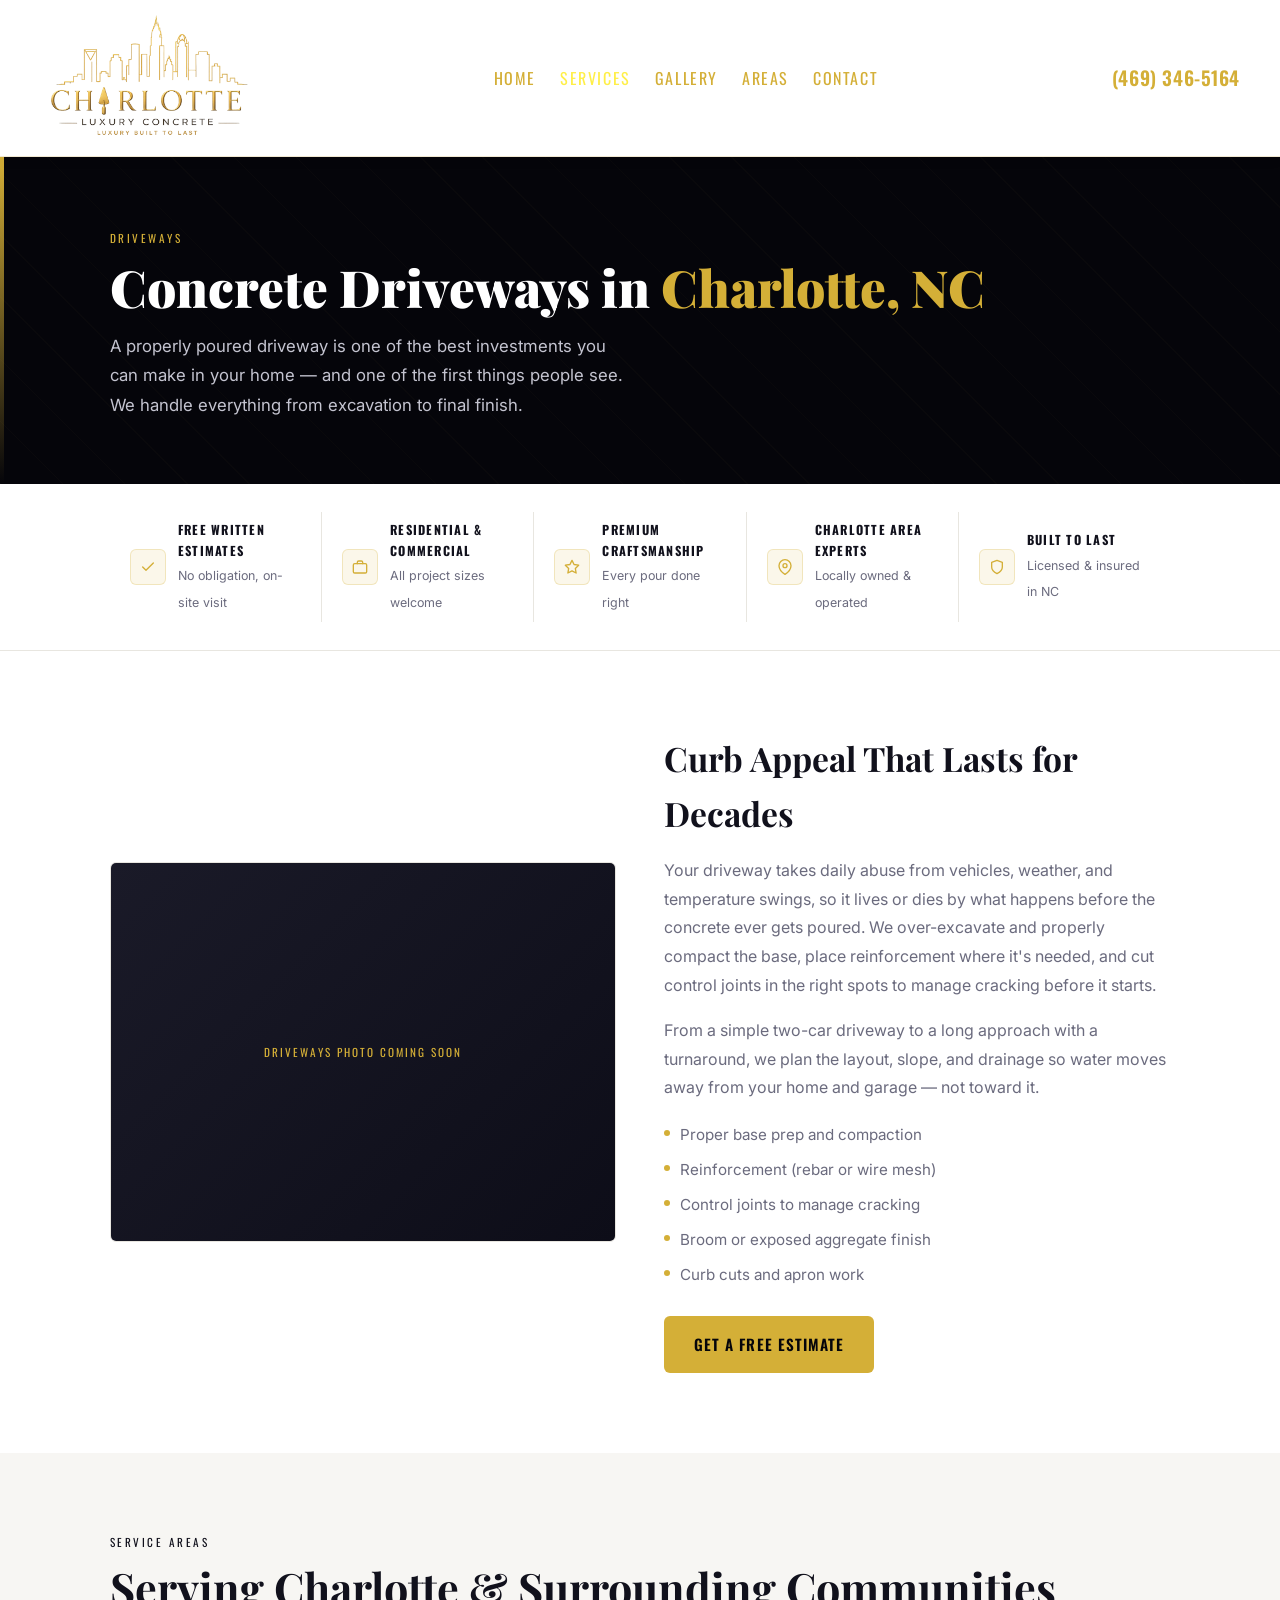
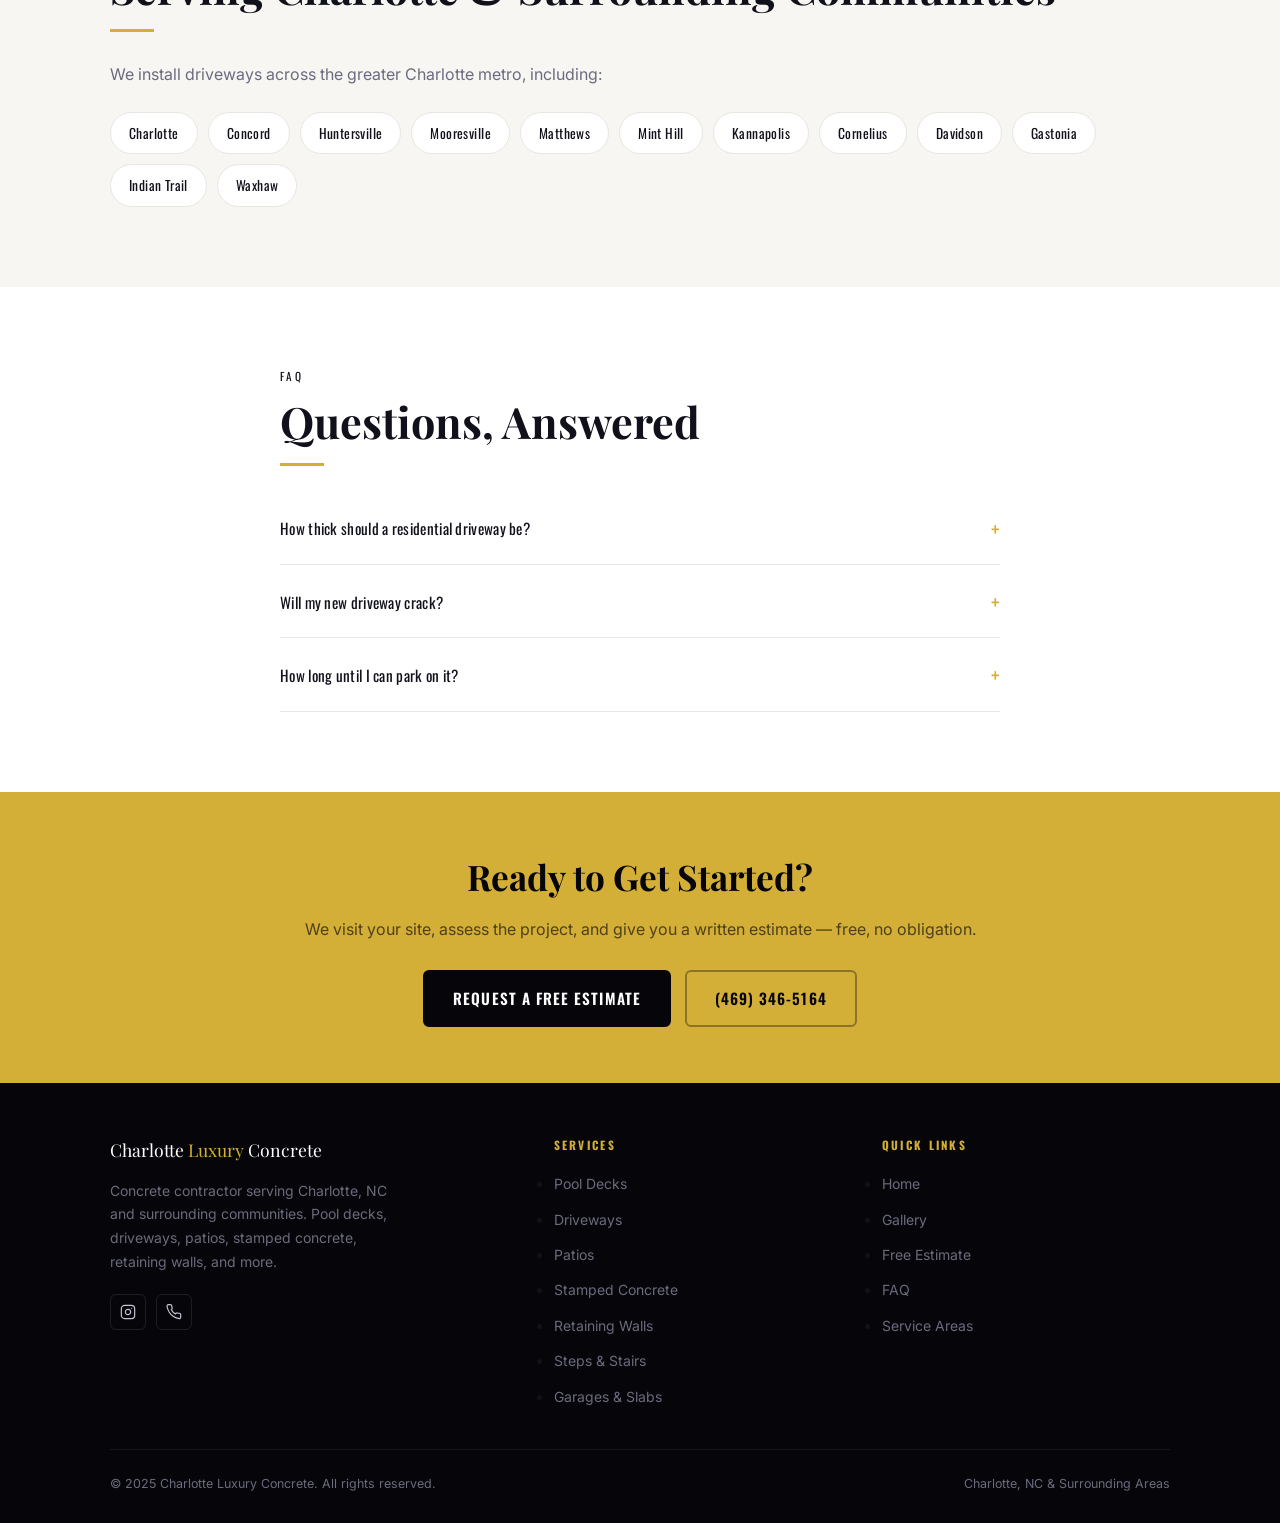
==== concrete-driveways-charlotte-nc.html @ 7047882f "Add 8 SEO service pages (driveways, patios, steps, footings, garage slabs, pool decks, retaining wal" ====
<!DOCTYPE html>
<html lang="en">
<head>
  <meta charset="UTF-8" />
  <meta name="viewport" content="width=device-width, initial-scale=1.0" />
  <title>Concrete Driveways Charlotte, NC | Charlotte Luxury Concrete</title>
  <meta name="description" content="Durable concrete driveways in Charlotte, NC — proper base prep, reinforcement, and clean finish work. Free written estimates. Call (469) 346-5164." />
  <link rel="preconnect" href="https://fonts.googleapis.com" />
  <link rel="preconnect" href="https://fonts.gstatic.com" crossorigin />
  <link href="https://fonts.googleapis.com/css2?family=Playfair+Display:wght@700;900&family=Inter:wght@400;500;600&family=Oswald:wght@500;600&display=swap" rel="stylesheet" />
  <link rel="stylesheet" href="style.css" />
</head>
<body>

<header class="site-header">
  <div class="header-inner">
    <a href="index.html" class="brand">
      <img src="logo.png" alt="Charlotte Luxury Concrete" class="brand-logo"
           onerror="this.style.display='none';this.nextElementSibling.style.display='block'"/>
      <span style="display:none;font-family:var(--f-serif);font-size:1rem;color:var(--white);">Charlotte <span style="color:var(--gold)">Luxury</span> Concrete</span>
    </a>
    <nav class="header-nav">
      <a href="index.html">Home</a>
      <a href="services.html" class="active">Services</a>
      <a href="gallery.html">Gallery</a>
      <a href="index.html#areas">Areas</a>
      <a href="contact.html">Contact</a>
    </nav>
    <a href="tel:4693465164" class="header-phone">(469) 346-5164</a>
  </div>
</header>


<section class="page-hero">
  <div class="page-hero-stripe"></div>
  <div class="wrap page-hero-content">
    <span class="eyebrow">Driveways</span>
    <h1>Concrete Driveways in <span class="gold">Charlotte, NC</span></h1>
    <p>A properly poured driveway is one of the best investments you can make in your home — and one of the first things people see. We handle everything from excavation to final finish.</p>
  </div>
</section>


<div class="trust-bar">
  <div class="wrap">
    <div class="trust-bar-inner">

      <div class="trust-point">
        <div class="trust-icon">
          <svg width="16" height="16" viewBox="0 0 24 24" fill="none" stroke="var(--gold)" stroke-width="2" stroke-linecap="round" stroke-linejoin="round"><polyline points="20 6 9 17 4 12"/></svg>
        </div>
        <div class="trust-text">
          <strong>Free Written Estimates</strong>
          <span>No obligation, on-site visit</span>
        </div>
      </div>

      <div class="trust-point">
        <div class="trust-icon">
          <svg width="16" height="16" viewBox="0 0 24 24" fill="none" stroke="var(--gold)" stroke-width="2" stroke-linecap="round" stroke-linejoin="round"><rect x="2" y="7" width="20" height="14" rx="2"/><path d="M16 7V5a2 2 0 0 0-2-2h-4a2 2 0 0 0-2 2v2"/></svg>
        </div>
        <div class="trust-text">
          <strong>Residential &amp; Commercial</strong>
          <span>All project sizes welcome</span>
        </div>
      </div>

      <div class="trust-point">
        <div class="trust-icon">
          <svg width="16" height="16" viewBox="0 0 24 24" fill="none" stroke="var(--gold)" stroke-width="2" stroke-linecap="round" stroke-linejoin="round"><path d="M12 2l3.09 6.26L22 9.27l-5 4.87 1.18 6.88L12 17.77l-6.18 3.25L7 14.14 2 9.27l6.91-1.01L12 2z"/></svg>
        </div>
        <div class="trust-text">
          <strong>Premium Craftsmanship</strong>
          <span>Every pour done right</span>
        </div>
      </div>

      <div class="trust-point">
        <div class="trust-icon">
          <svg width="16" height="16" viewBox="0 0 24 24" fill="none" stroke="var(--gold)" stroke-width="2" stroke-linecap="round" stroke-linejoin="round"><path d="M21 10c0 7-9 13-9 13s-9-6-9-13a9 9 0 0 1 18 0z"/><circle cx="12" cy="10" r="3"/></svg>
        </div>
        <div class="trust-text">
          <strong>Charlotte Area Experts</strong>
          <span>Locally owned &amp; operated</span>
        </div>
      </div>

      <div class="trust-point">
        <div class="trust-icon">
          <svg width="16" height="16" viewBox="0 0 24 24" fill="none" stroke="var(--gold)" stroke-width="2" stroke-linecap="round" stroke-linejoin="round"><path d="M12 22s8-4 8-10V5l-8-3-8 3v7c0 6 8 10 8 10z"/></svg>
        </div>
        <div class="trust-text">
          <strong>Built to Last</strong>
          <span>Licensed &amp; insured in NC</span>
        </div>
      </div>

    </div>
  </div>
</div>


<section class="sec">
  <div class="wrap">
    <div class="detail-split">
      <div class="detail-media">
        <div class="detail-ph"><span>Driveways Photo Coming Soon</span></div>
      </div>
      <div class="detail-copy">
        <h2>Curb Appeal That Lasts for Decades</h2>
        <p>Your driveway takes daily abuse from vehicles, weather, and temperature swings, so it lives or dies by what happens before the concrete ever gets poured. We over-excavate and properly compact the base, place reinforcement where it's needed, and cut control joints in the right spots to manage cracking before it starts.</p>
          <p>From a simple two-car driveway to a long approach with a turnaround, we plan the layout, slope, and drainage so water moves away from your home and garage — not toward it.</p>
        <ul class="feature-list">
          <li>Proper base prep and compaction</li>
            <li>Reinforcement (rebar or wire mesh)</li>
            <li>Control joints to manage cracking</li>
            <li>Broom or exposed aggregate finish</li>
            <li>Curb cuts and apron work</li>
        </ul>
        <a href="contact.html" class="btn btn-gold">Get a Free Estimate</a>
      </div>
    </div>
  </div>
</section>


<section class="sec sec--off">
  <div class="wrap">
    <span class="eyebrow eyebrow--dark">Service Areas</span>
    <h2 class="sec-title">Serving Charlotte &amp; Surrounding Communities</h2>
    <div class="rule"></div>
    <p class="sec-sub">We install driveways across the greater Charlotte metro, including:</p>
    <div class="area-chips">
      <span class="chip">Charlotte</span>
      <span class="chip">Concord</span>
      <span class="chip">Huntersville</span>
      <span class="chip">Mooresville</span>
      <span class="chip">Matthews</span>
      <span class="chip">Mint Hill</span>
      <span class="chip">Kannapolis</span>
      <span class="chip">Cornelius</span>
      <span class="chip">Davidson</span>
      <span class="chip">Gastonia</span>
      <span class="chip">Indian Trail</span>
      <span class="chip">Waxhaw</span>
    </div>
  </div>
</section>


<section class="sec">
  <div class="wrap" style="max-width:760px;">
    <span class="eyebrow eyebrow--dark">FAQ</span>
    <h2 class="sec-title">Questions, Answered</h2>
    <div class="rule"></div>
    <div class="faq-list">
      <details>
        <summary>How thick should a residential driveway be?</summary>
        <p>We typically pour 4 inches for standard passenger vehicles, going thicker with added reinforcement if you're regularly parking heavier vehicles like RVs or work trucks.</p>
      </details>

      <details>
        <summary>Will my new driveway crack?</summary>
        <p>All concrete can crack over time — our job is to control where it happens. Proper base prep, reinforcement, and correctly spaced control joints keep cracking minimal and predictable instead of random and unsightly.</p>
      </details>

      <details>
        <summary>How long until I can park on it?</summary>
        <p>Light foot traffic is fine after about 24 hours. We recommend waiting 7 days before parking vehicles on it, and a full 28 days before it reaches full strength.</p>
      </details>
    </div>
  </div>
</section>


<section class="cta-band">
  <div class="wrap">
    <h2>Ready to Get Started?</h2>
    <p>We visit your site, assess the project, and give you a written estimate — free, no obligation.</p>
    <div style="display:flex;gap:14px;justify-content:center;flex-wrap:wrap;">
      <a href="contact.html" class="btn btn-navy">Request a Free Estimate</a>
      <a href="tel:4693465164" class="btn btn-outline-dark">(469) 346-5164</a>
    </div>
  </div>
</section>


<footer class="site-footer">
  <div class="wrap">
    <div class="footer-inner">
      <div class="footer-brand">
        <span style="font-family:var(--f-serif);font-size:1.1rem;color:var(--white);">
          Charlotte <span style="color:var(--gold)">Luxury</span> Concrete
        </span>
        <p>Concrete contractor serving Charlotte, NC and surrounding communities. Pool decks, driveways, patios, stamped concrete, retaining walls, and more.</p>
        <div class="footer-social">
          <a href="https://www.instagram.com/charlotteluxuryconcrete/" target="_blank" title="Instagram">
            <svg width="16" height="16" viewBox="0 0 24 24" fill="none" stroke="currentColor" stroke-width="1.8" stroke-linecap="round" stroke-linejoin="round"><rect x="2" y="2" width="20" height="20" rx="5" ry="5"/><path d="M16 11.37A4 4 0 1 1 12.63 8 4 4 0 0 1 16 11.37z"/><line x1="17.5" y1="6.5" x2="17.51" y2="6.5"/></svg>
          </a>
          <a href="tel:4693465164" title="Call Us">
            <svg width="16" height="16" viewBox="0 0 24 24" fill="none" stroke="currentColor" stroke-width="1.8" stroke-linecap="round" stroke-linejoin="round"><path d="M22 16.92v3a2 2 0 0 1-2.18 2 19.79 19.79 0 0 1-8.63-3.07A19.5 19.5 0 0 1 4.69 12 19.79 19.79 0 0 1 1.6 3.37 2 2 0 0 1 3.55 1h3a2 2 0 0 1 2 1.72c.127.96.361 1.903.7 2.81a2 2 0 0 1-.45 2.11L7.91 8.54a16 16 0 0 0 6.29 6.29l.91-.9a2 2 0 0 1 2.11-.45c.907.339 1.85.573 2.81.7A2 2 0 0 1 22 16.92z"/></svg>
          </a>
        </div>
      </div>
      <div class="footer-col">
        <h4>Services</h4>
        <ul>
          <li><a href="pool-decks-charlotte-nc.html">Pool Decks</a></li>
          <li><a href="concrete-driveways-charlotte-nc.html">Driveways</a></li>
          <li><a href="concrete-patios-charlotte-nc.html">Patios</a></li>
          <li><a href="stamped-concrete-charlotte-nc.html">Stamped Concrete</a></li>
          <li><a href="retaining-walls-charlotte-nc.html">Retaining Walls</a></li>
          <li><a href="concrete-steps-charlotte-nc.html">Steps &amp; Stairs</a></li>
          <li><a href="garage-slabs-charlotte-nc.html">Garages &amp; Slabs</a></li>
        </ul>
      </div>
      <div class="footer-col">
        <h4>Quick Links</h4>
        <ul>
          <li><a href="index.html">Home</a></li>
          <li><a href="gallery.html">Gallery</a></li>
          <li><a href="contact.html">Free Estimate</a></li>
          <li><a href="index.html#faq">FAQ</a></li>
          <li><a href="index.html#areas">Service Areas</a></li>
        </ul>
      </div>
    </div>
    <div class="footer-bottom">
      <span>&copy; 2025 Charlotte Luxury Concrete. All rights reserved.</span>
      <span>Charlotte, NC &amp; Surrounding Areas</span>
    </div>
  </div>
</footer>

<a href="tel:4693465164" class="btn btn-gold float-call">Call for Free Estimate</a>

</body>
</html>
---- style.css ----
/* ── Tokens ── */
:root {
  --navy:    #05050A;
  --dark:    #11111C;
  --dark2:   #1A1A28;
  --gold:    #D4AF37;
  --gold-lt: #F4D03F;
  --gray:    #6b6b7e;
  --gray-lt: #c4c4d0;
  --off:     #f7f6f3;
  --white:   #ffffff;
  --radius:  6px;
  --ease:    all .25s ease;

  --f-serif: 'Playfair Display', Georgia, serif;
  --f-sans:  'Inter', system-ui, sans-serif;
  --f-head:  'Oswald', 'Arial Narrow', sans-serif;
}

/* ── Reset ── */
*, *::before, *::after { box-sizing: border-box; margin: 0; padding: 0; }
html { scroll-behavior: smooth; }
body { font-family: var(--f-sans); color: var(--dark); background: var(--white); line-height: 1.65; overflow-x: hidden; }
img { max-width: 100%; display: block; }
a { color: inherit; text-decoration: none; }

/* ── Shared ── */
.wrap { max-width: 1100px; margin: 0 auto; padding: 0 20px; }
.sec  { padding: 80px 0; }
.sec--dark { background: var(--dark);  color: var(--white); }
.sec--navy { background: var(--navy); color: var(--white); }
.sec--off  { background: var(--off); }

.eyebrow {
  display: block;
  font-family: var(--f-head);
  font-size: .7rem;
  letter-spacing: .22em;
  text-transform: uppercase;
  color: var(--gold);
  margin-bottom: 12px;
}
.eyebrow--dark { color: var(--dark); }

.sec-title {
  font-family: var(--f-serif);
  font-size: clamp(1.8rem, 4vw, 2.7rem);
  line-height: 1.15;
  margin-bottom: 16px;
}
.sec-sub {
  font-size: 1rem;
  color: var(--gray);
  max-width: 560px;
  line-height: 1.75;
}
.sec-sub--lt { color: var(--gray-lt); }

.rule {
  width: 44px; height: 3px;
  background: var(--gold);
  margin-bottom: 28px;
}
.rule--center { margin-left: auto; margin-right: auto; }

.btn {
  display: inline-flex;
  align-items: center;
  gap: 8px;
  padding: 14px 28px;
  border-radius: var(--radius);
  font-family: var(--f-head);
  font-size: .95rem;
  letter-spacing: .07em;
  text-transform: uppercase;
  font-weight: 600;
  border: 2px solid transparent;
  cursor: pointer;
  transition: var(--ease);
}
.btn-gold  { background: var(--gold); color: var(--navy); }
.btn-gold:hover { background: var(--gold-lt); transform: translateY(-1px); }
.btn-ghost { background: transparent; color: var(--white); border-color: rgba(255,255,255,.5); }
.btn-ghost:hover { background: var(--white); color: var(--navy); }
.btn-dark  { background: var(--dark); color: var(--white); }
.btn-dark:hover { background: var(--dark2); }
.gold { color: var(--gold); }

/* ── Header ── */
.site-header {
  position: sticky; top: 0; z-index: 900;
  background: var(--white);
  border-bottom: 1px solid rgba(201,168,76,.25);
  box-shadow: 0 2px 12px rgba(0,0,0,.07);
}
.header-inner {
  display: flex;
  align-items: center;
  justify-content: space-between;
  padding: 12px 40px;
  max-width: 1400px;
  margin: 0 auto;
  width: 100%;
  gap: 16px;
}
.brand { display: flex; align-items: center; }
.brand-logo { width: 220px; height: auto; display: block; }
@media (max-width: 640px) { .brand-logo { width: 155px; } }
.header-phone {
  font-family: var(--f-head);
  font-size: 1.2rem;
  font-weight: 600;
  color: var(--gold);
  letter-spacing: .03em;
  white-space: nowrap;
  transition: var(--ease);
}
.header-phone:hover { color: var(--gold-lt); filter: brightness(1.15); }
.header-nav { display: flex; align-items: center; gap: 24px; }
.header-nav a {
  font-family: var(--f-head);
  font-size: 1rem;
  letter-spacing: .1em;
  text-transform: uppercase;
  color: var(--gold);
  transition: var(--ease);
}
.header-nav a:hover,
.header-nav a.active { color: var(--gold-lt); filter: brightness(1.15); }

/* ── Page Hero (sub-pages) ── */
.page-hero {
  background: var(--navy);
  padding: 72px 0 64px;
  position: relative;
  overflow: hidden;
}
.page-hero::before {
  content: '';
  position: absolute; inset: 0;
  background: repeating-linear-gradient(45deg, rgba(201,168,76,.025) 0, rgba(201,168,76,.025) 1px, transparent 1px, transparent 44px);
}
.page-hero-stripe {
  position: absolute;
  top: 0; left: 0;
  width: 4px; height: 100%;
  background: linear-gradient(to bottom, var(--gold), transparent);
}
.page-hero-content { position: relative; z-index: 1; }
.page-hero h1 {
  font-family: var(--f-serif);
  font-size: clamp(2rem, 5vw, 3.2rem);
  font-weight: 900;
  color: var(--white);
  line-height: 1.1;
  margin-bottom: 16px;
}
.page-hero p {
  font-size: 1.05rem;
  color: var(--gray-lt);
  max-width: 520px;
  line-height: 1.75;
}

/* ── Footer ── */
.site-footer {
  background: var(--navy);
  padding: 52px 0 28px;
}
.footer-inner {
  display: grid;
  grid-template-columns: 1.4fr 1fr 1fr;
  gap: 40px;
  padding-bottom: 40px;
  border-bottom: 1px solid rgba(255,255,255,.07);
}
.footer-brand p {
  font-size: .875rem;
  color: var(--gray);
  line-height: 1.7;
  margin: 14px 0 20px;
  max-width: 300px;
}
.footer-social { display: flex; gap: 10px; }
.footer-social a {
  width: 36px; height: 36px;
  border-radius: var(--radius);
  border: 1px solid rgba(255,255,255,.1);
  display: flex; align-items: center; justify-content: center;
  font-size: .9rem; color: var(--gray-lt);
  transition: var(--ease);
}
.footer-social a:hover { background: var(--gold); color: var(--navy); border-color: var(--gold); }
.footer-col h4 {
  font-family: var(--f-head);
  font-size: .72rem;
  letter-spacing: .2em;
  text-transform: uppercase;
  color: var(--gold);
  margin-bottom: 16px;
}
.footer-col ul { display: flex; flex-direction: column; gap: 9px; }
.footer-col ul li a { font-size: .875rem; color: var(--gray); transition: var(--ease); }
.footer-col ul li a:hover { color: var(--gold); }
.footer-bottom {
  padding-top: 24px;
  display: flex;
  justify-content: space-between;
  align-items: center;
  flex-wrap: wrap;
  gap: 12px;
  font-size: .78rem;
  color: var(--gray);
}

/* ── Floating call button — mobile only ── */
.float-call {
  display: none;
  position: fixed;
  bottom: 20px;
  left: 50%;
  transform: translateX(-50%);
  z-index: 800;
  white-space: nowrap;
  box-shadow: 0 6px 28px rgba(201,168,76,.45);
  border-radius: 100px;
  padding: 15px 32px;
}

/* ── Responsive ── */
@media (max-width: 900px) {
  .header-nav { display: none; }
  .footer-inner { grid-template-columns: 1fr 1fr; }
}
@media (max-width: 640px) {
  .sec { padding: 56px 0; }
  .footer-inner { grid-template-columns: 1fr; }
  .footer-bottom { flex-direction: column; text-align: center; }
  .float-call { display: inline-flex; align-items: center; gap: 8px; }
}

/* ── Trust bar (shared) ── */
.trust-bar {
  background: var(--white);
  border-bottom: 1px solid #e8e6e0;
  padding: 28px 0;
}
.trust-bar-inner { display: flex; gap: 0; justify-content: space-between; flex-wrap: wrap; }
.trust-point { display: flex; align-items: center; gap: 12px; padding: 8px 20px; flex: 1; min-width: 180px; }
.trust-point + .trust-point { border-left: 1px solid #e8e6e0; }
.trust-icon {
  width: 36px; height: 36px;
  background: rgba(212,175,55,.1);
  border: 1px solid rgba(212,175,55,.25);
  border-radius: var(--radius);
  display: flex; align-items: center; justify-content: center;
  flex-shrink: 0;
}
.trust-text strong {
  display: block;
  font-family: var(--f-head);
  font-size: .78rem;
  letter-spacing: .1em;
  text-transform: uppercase;
  color: var(--dark);
}
.trust-text span { font-size: .78rem; color: var(--gray); }

/* ── Final CTA band (shared) ── */
.cta-band { background: var(--gold); padding: 56px 0; text-align: center; }
.cta-band h2 {
  font-family: var(--f-serif);
  font-size: clamp(1.6rem, 3.5vw, 2.2rem);
  color: var(--navy);
  margin-bottom: 10px;
}
.cta-band p { color: rgba(5,5,10,.65); margin-bottom: 28px; font-size: 1rem; }
.cta-band .btn-navy { background: var(--navy); color: var(--white); border-color: var(--navy); }
.cta-band .btn-navy:hover { background: var(--dark); }
.cta-band .btn-outline-dark { background: transparent; color: var(--navy); border: 2px solid rgba(5,5,10,.35); }
.cta-band .btn-outline-dark:hover { background: var(--navy); color: var(--white); }

/* ── Service detail page: image + copy split ── */
.detail-split {
  display: grid;
  grid-template-columns: 1fr 1fr;
  gap: 48px;
  align-items: center;
}
.detail-media {
  border-radius: var(--radius);
  overflow: hidden;
  border: 1px solid #e8e6e0;
  aspect-ratio: 4/3;
  position: relative;
}
.detail-media img { width: 100%; height: 100%; object-fit: cover; }
.detail-ph {
  width: 100%; height: 100%;
  background: linear-gradient(135deg, #1a1a28 0%, #0d0d18 100%);
  display: flex; align-items: center; justify-content: center;
}
.detail-ph span {
  font-family: var(--f-head);
  font-size: .7rem;
  letter-spacing: .18em;
  text-transform: uppercase;
  color: var(--gold);
}
.detail-copy h2 {
  font-family: var(--f-serif);
  font-size: clamp(1.5rem, 3vw, 2.1rem);
  margin-bottom: 14px;
}
.detail-copy p { color: var(--gray); font-size: 1rem; line-height: 1.8; margin-bottom: 16px; }
.feature-list { list-style: none; display: flex; flex-direction: column; gap: 10px; margin: 20px 0 28px; }
.feature-list li { display: flex; align-items: flex-start; gap: 10px; font-size: .95rem; color: var(--gray); }
.feature-list li::before {
  content: '';
  width: 6px; height: 6px;
  border-radius: 50%;
  background: var(--gold);
  flex-shrink: 0;
  margin-top: 8px;
}

/* ── Area chips ── */
.area-chips { display: flex; flex-wrap: wrap; gap: 10px; margin-top: 24px; }
.chip {
  padding: 9px 18px;
  border-radius: 100px;
  border: 1px solid #e8e6e0;
  background: var(--white);
  font-size: .85rem;
  color: var(--dark);
  font-family: var(--f-head);
  letter-spacing: .03em;
}

/* ── FAQ (native details/summary, no JS) ── */
.faq-list { display: flex; flex-direction: column; gap: 2px; margin-top: 8px; }
.faq-list details {
  border-bottom: 1px solid #e8e6e0;
  padding: 18px 0;
}
.faq-list summary {
  font-family: var(--f-head);
  font-size: .95rem;
  letter-spacing: .02em;
  color: var(--dark);
  cursor: pointer;
  list-style: none;
  display: flex;
  justify-content: space-between;
  align-items: center;
  gap: 16px;
}
.faq-list summary::-webkit-details-marker { display: none; }
.faq-list summary::after {
  content: '+';
  font-size: 1.3rem;
  color: var(--gold);
  flex-shrink: 0;
  transition: var(--ease);
}
.faq-list details[open] summary::after { content: '−'; }
.faq-list details p { color: var(--gray); font-size: .92rem; line-height: 1.75; margin-top: 12px; }

@media (max-width: 860px) {
  .detail-split { grid-template-columns: 1fr; }
}
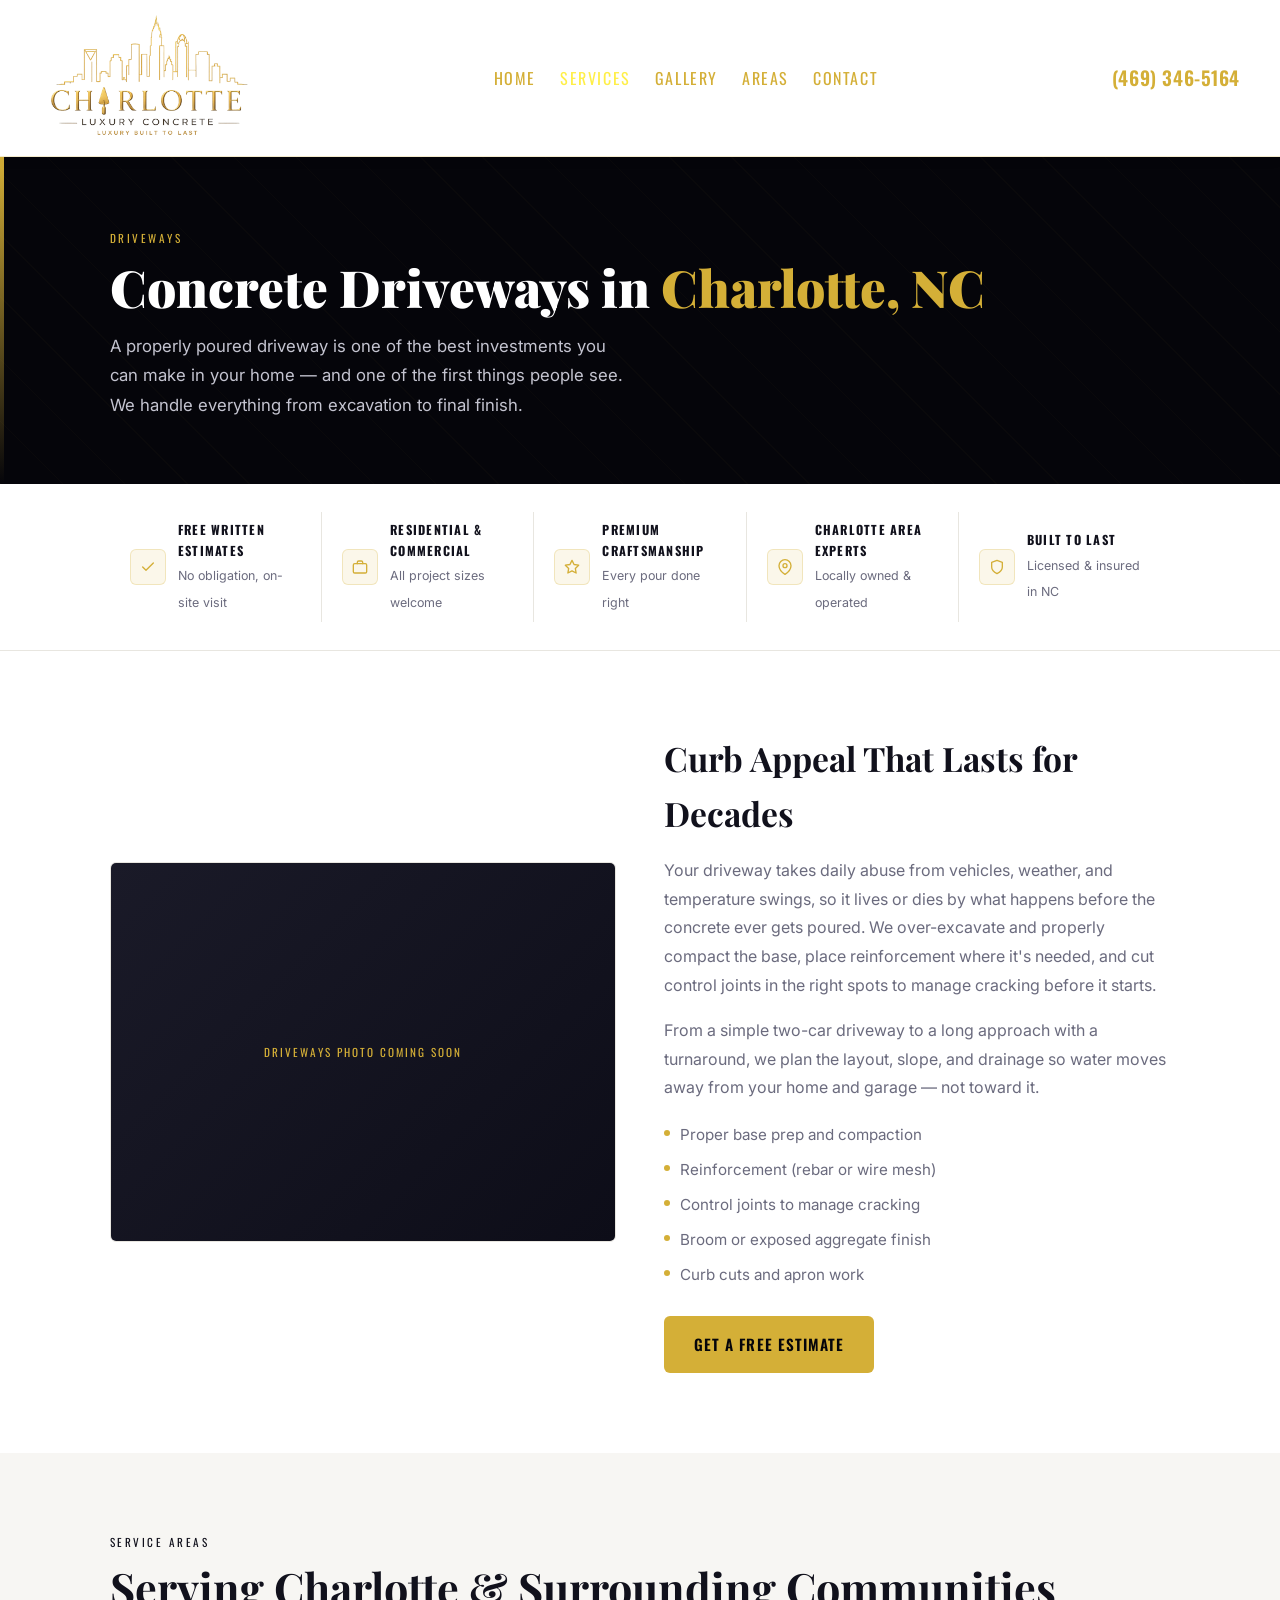
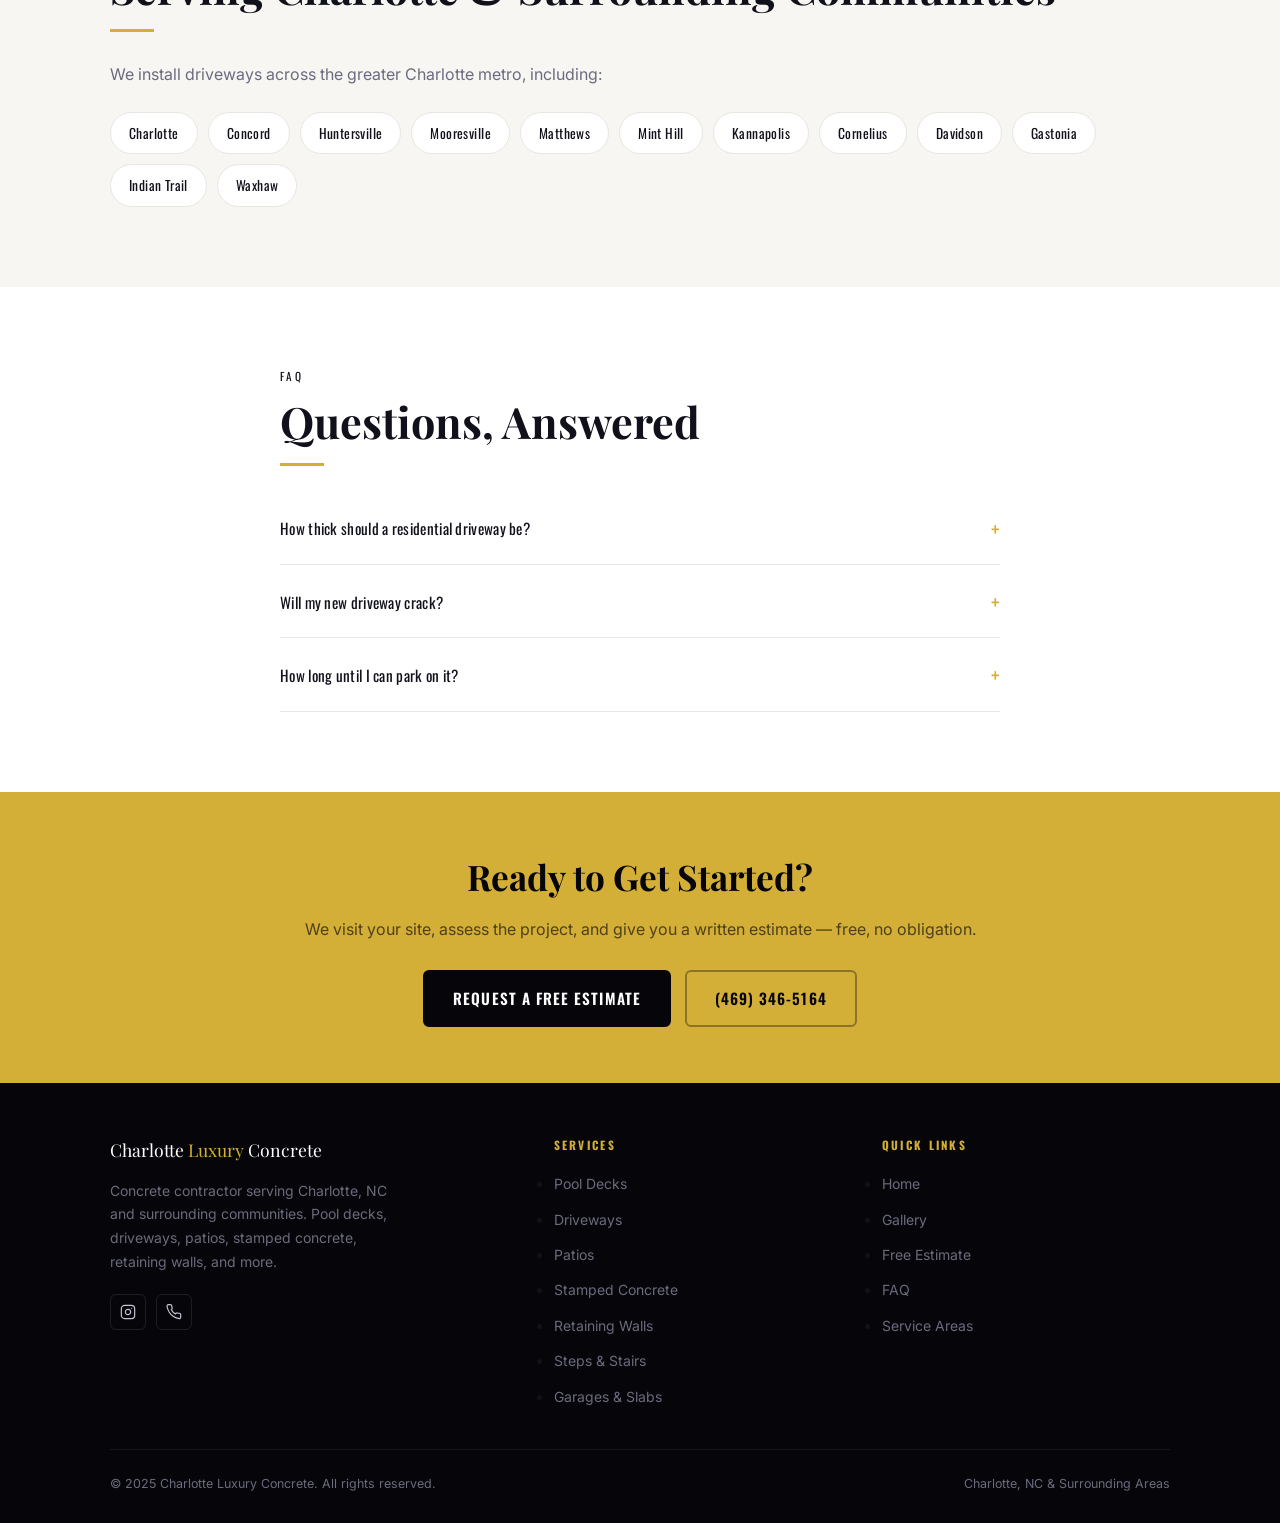
==== commit f0001bb4: "Update hours to Mon-Sat 6am-7pm, unify gold color shades, add mobile hamburger menu, fix schema phon" ====
--- a/concrete-driveways-charlotte-nc.html
+++ b/concrete-driveways-charlotte-nc.html
@@ -27,6 +27,7 @@
       <a href="contact.html">Contact</a>
     </nav>
     <a href="tel:4693465164" class="header-phone">(469) 346-5164</a>
+    <button class="nav-toggle" aria-label="Toggle menu" aria-expanded="false"><span></span><span></span><span></span></button>
   </div>
 </header>
 
@@ -234,5 +235,6 @@
 
 <a href="tel:4693465164" class="btn btn-gold float-call">Call for Free Estimate</a>
 
+<script src="script.js"></script>
 </body>
 </html>
--- a/style.css
+++ b/style.css
@@ -90,7 +90,7 @@
 .site-header {
   position: sticky; top: 0; z-index: 900;
   background: var(--white);
-  border-bottom: 1px solid rgba(201,168,76,.25);
+  border-bottom: 1px solid rgba(212,175,55,.25);
   box-shadow: 0 2px 12px rgba(0,0,0,.07);
 }
 .header-inner {
@@ -128,6 +128,30 @@
 .header-nav a:hover,
 .header-nav a.active { color: var(--gold-lt); filter: brightness(1.15); }
 
+/* ── Mobile nav toggle ── */
+.nav-toggle {
+  display: none;
+  flex-direction: column;
+  justify-content: center;
+  gap: 5px;
+  width: 34px; height: 34px;
+  background: none;
+  border: none;
+  cursor: pointer;
+  padding: 0;
+  flex-shrink: 0;
+}
+.nav-toggle span {
+  display: block;
+  width: 100%;
+  height: 2px;
+  background: var(--gold);
+  transition: var(--ease);
+}
+.site-header.nav-open .nav-toggle span:nth-child(1) { transform: translateY(7px) rotate(45deg); }
+.site-header.nav-open .nav-toggle span:nth-child(2) { opacity: 0; }
+.site-header.nav-open .nav-toggle span:nth-child(3) { transform: translateY(-7px) rotate(-45deg); }
+
 /* ── Page Hero (sub-pages) ── */
 .page-hero {
   background: var(--navy);
@@ -138,7 +162,7 @@
 .page-hero::before {
   content: '';
   position: absolute; inset: 0;
-  background: repeating-linear-gradient(45deg, rgba(201,168,76,.025) 0, rgba(201,168,76,.025) 1px, transparent 1px, transparent 44px);
+  background: repeating-linear-gradient(45deg, rgba(212,175,55,.025) 0, rgba(212,175,55,.025) 1px, transparent 1px, transparent 44px);
 }
 .page-hero-stripe {
   position: absolute;
@@ -222,14 +246,32 @@
   transform: translateX(-50%);
   z-index: 800;
   white-space: nowrap;
-  box-shadow: 0 6px 28px rgba(201,168,76,.45);
+  box-shadow: 0 6px 28px rgba(212,175,55,.45);
   border-radius: 100px;
   padding: 15px 32px;
 }
 
 /* ── Responsive ── */
 @media (max-width: 900px) {
-  .header-nav { display: none; }
+  .nav-toggle { display: flex; }
+  .header-nav {
+    display: flex;
+    flex-direction: column;
+    align-items: stretch;
+    gap: 0;
+    position: absolute;
+    top: 100%;
+    left: 0;
+    right: 0;
+    background: var(--white);
+    border-bottom: 1px solid rgba(212,175,55,.25);
+    box-shadow: 0 8px 20px rgba(0,0,0,.1);
+    max-height: 0;
+    overflow: hidden;
+    transition: max-height .3s ease;
+  }
+  .site-header.nav-open .header-nav { max-height: 400px; }
+  .header-nav a { padding: 16px 24px; border-top: 1px solid rgba(0,0,0,.06); }
   .footer-inner { grid-template-columns: 1fr 1fr; }
 }
 @media (max-width: 640px) {
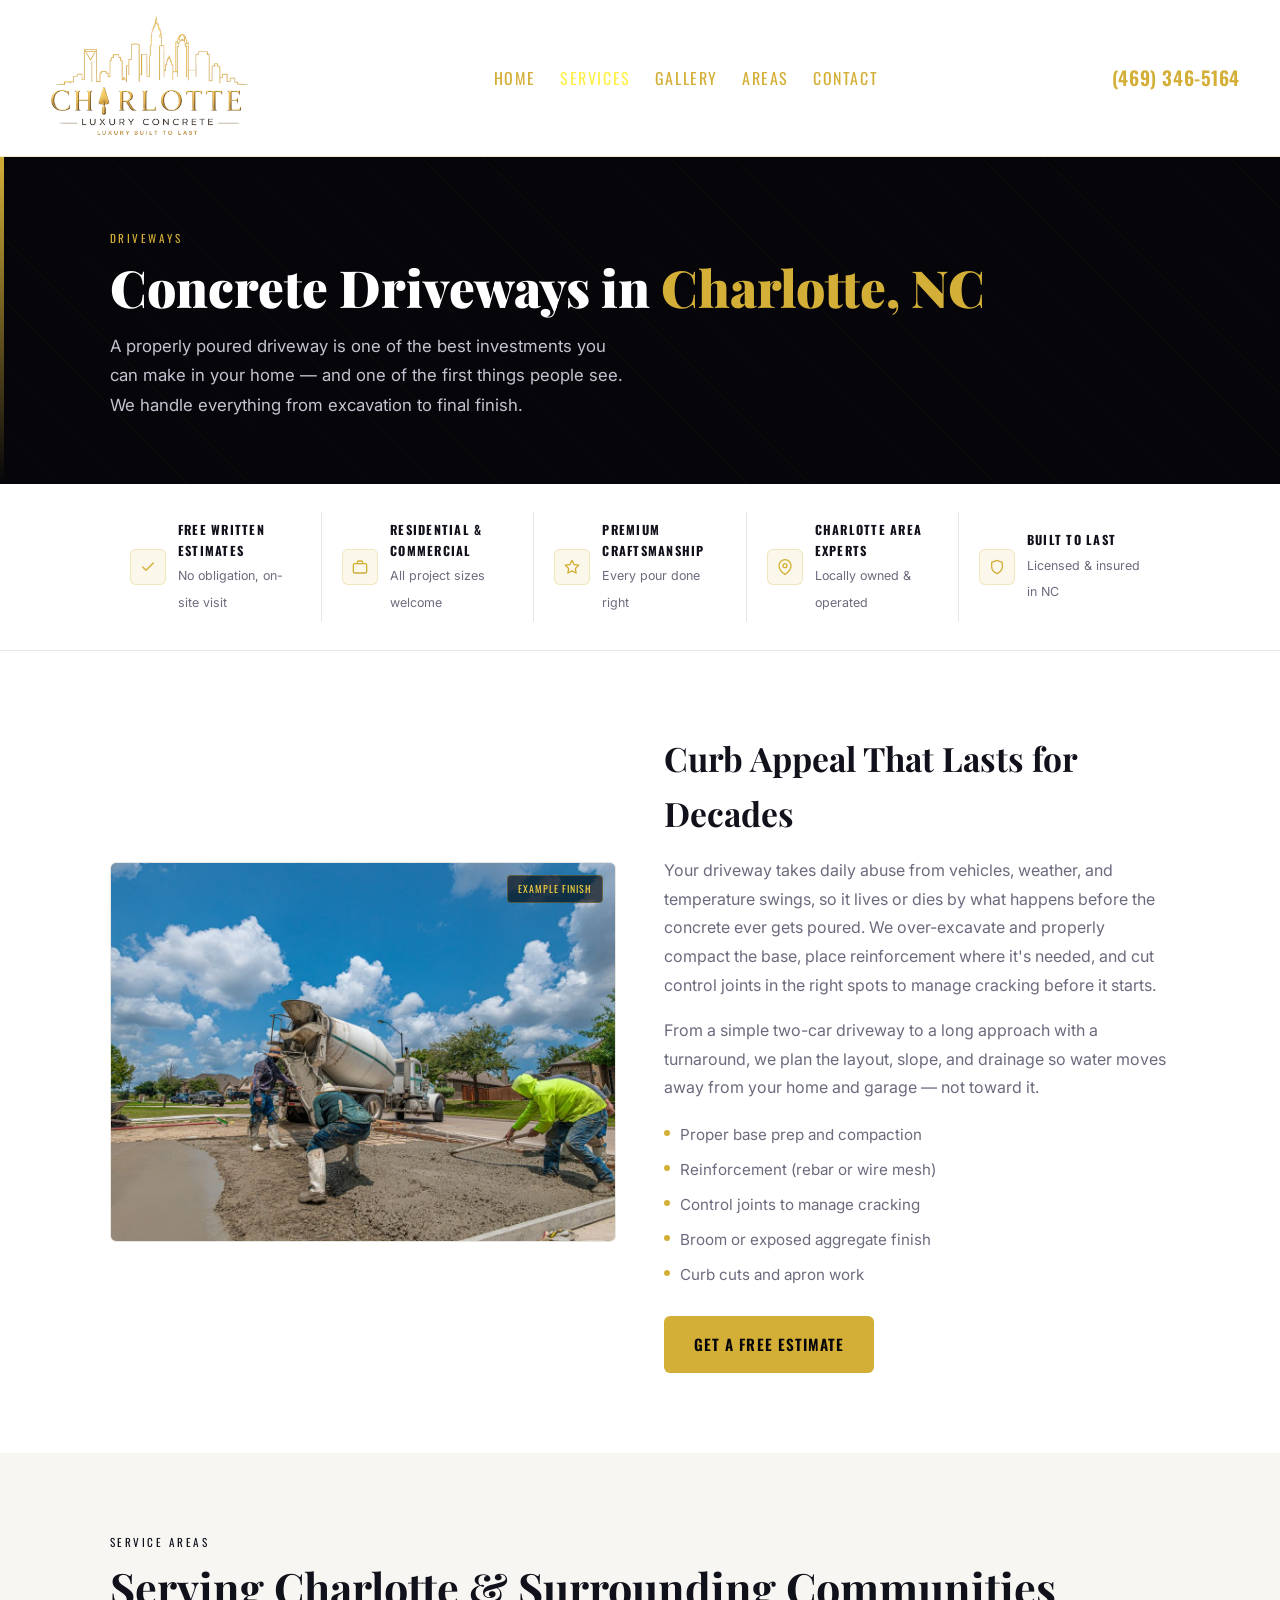
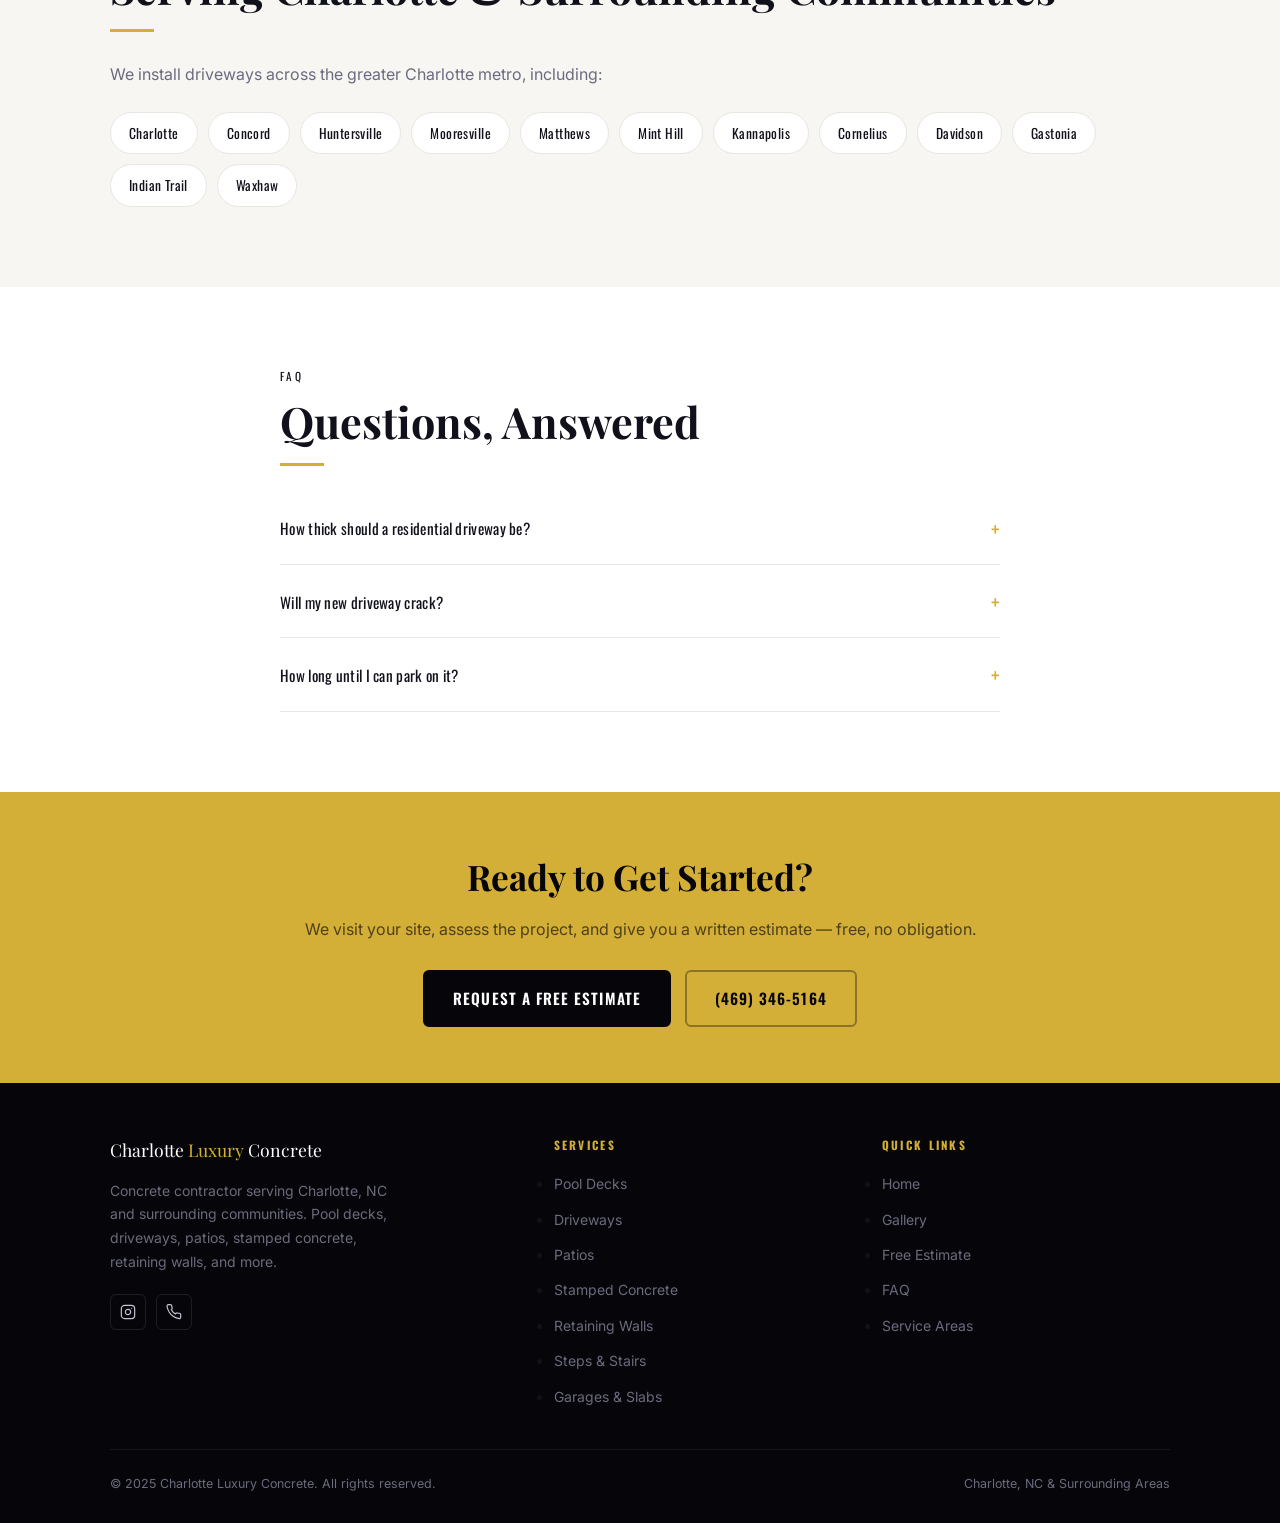
==== commit b794f21c: "Fill remaining placeholders with labeled example photos, homepage gallery is video-only - Homepage "" ====
--- a/concrete-driveways-charlotte-nc.html
+++ b/concrete-driveways-charlotte-nc.html
@@ -105,7 +105,8 @@
   <div class="wrap">
     <div class="detail-split">
       <div class="detail-media">
-        <div class="detail-ph"><span>Driveways Photo Coming Soon</span></div>
+        <img src="stock-driveway.jpg" alt="Concrete driveway example finish" />
+        <span class="detail-media-example">Example Finish</span>
       </div>
       <div class="detail-copy">
         <h2>Curb Appeal That Lasts for Decades</h2>
--- a/style.css
+++ b/style.css
@@ -349,6 +349,20 @@
   text-transform: uppercase;
   color: var(--gold);
 }
+.detail-media img { width: 100%; height: 100%; object-fit: cover; display: block; }
+.detail-media-example {
+  position: absolute;
+  top: 12px; right: 12px;
+  background: rgba(0,0,0,.6);
+  color: var(--gold-lt);
+  font-family: var(--f-head);
+  font-size: .62rem;
+  letter-spacing: .1em;
+  text-transform: uppercase;
+  padding: 5px 10px;
+  border-radius: 4px;
+  border: 1px solid rgba(212,175,55,.3);
+}
 .detail-copy h2 {
   font-family: var(--f-serif);
   font-size: clamp(1.5rem, 3vw, 2.1rem);
